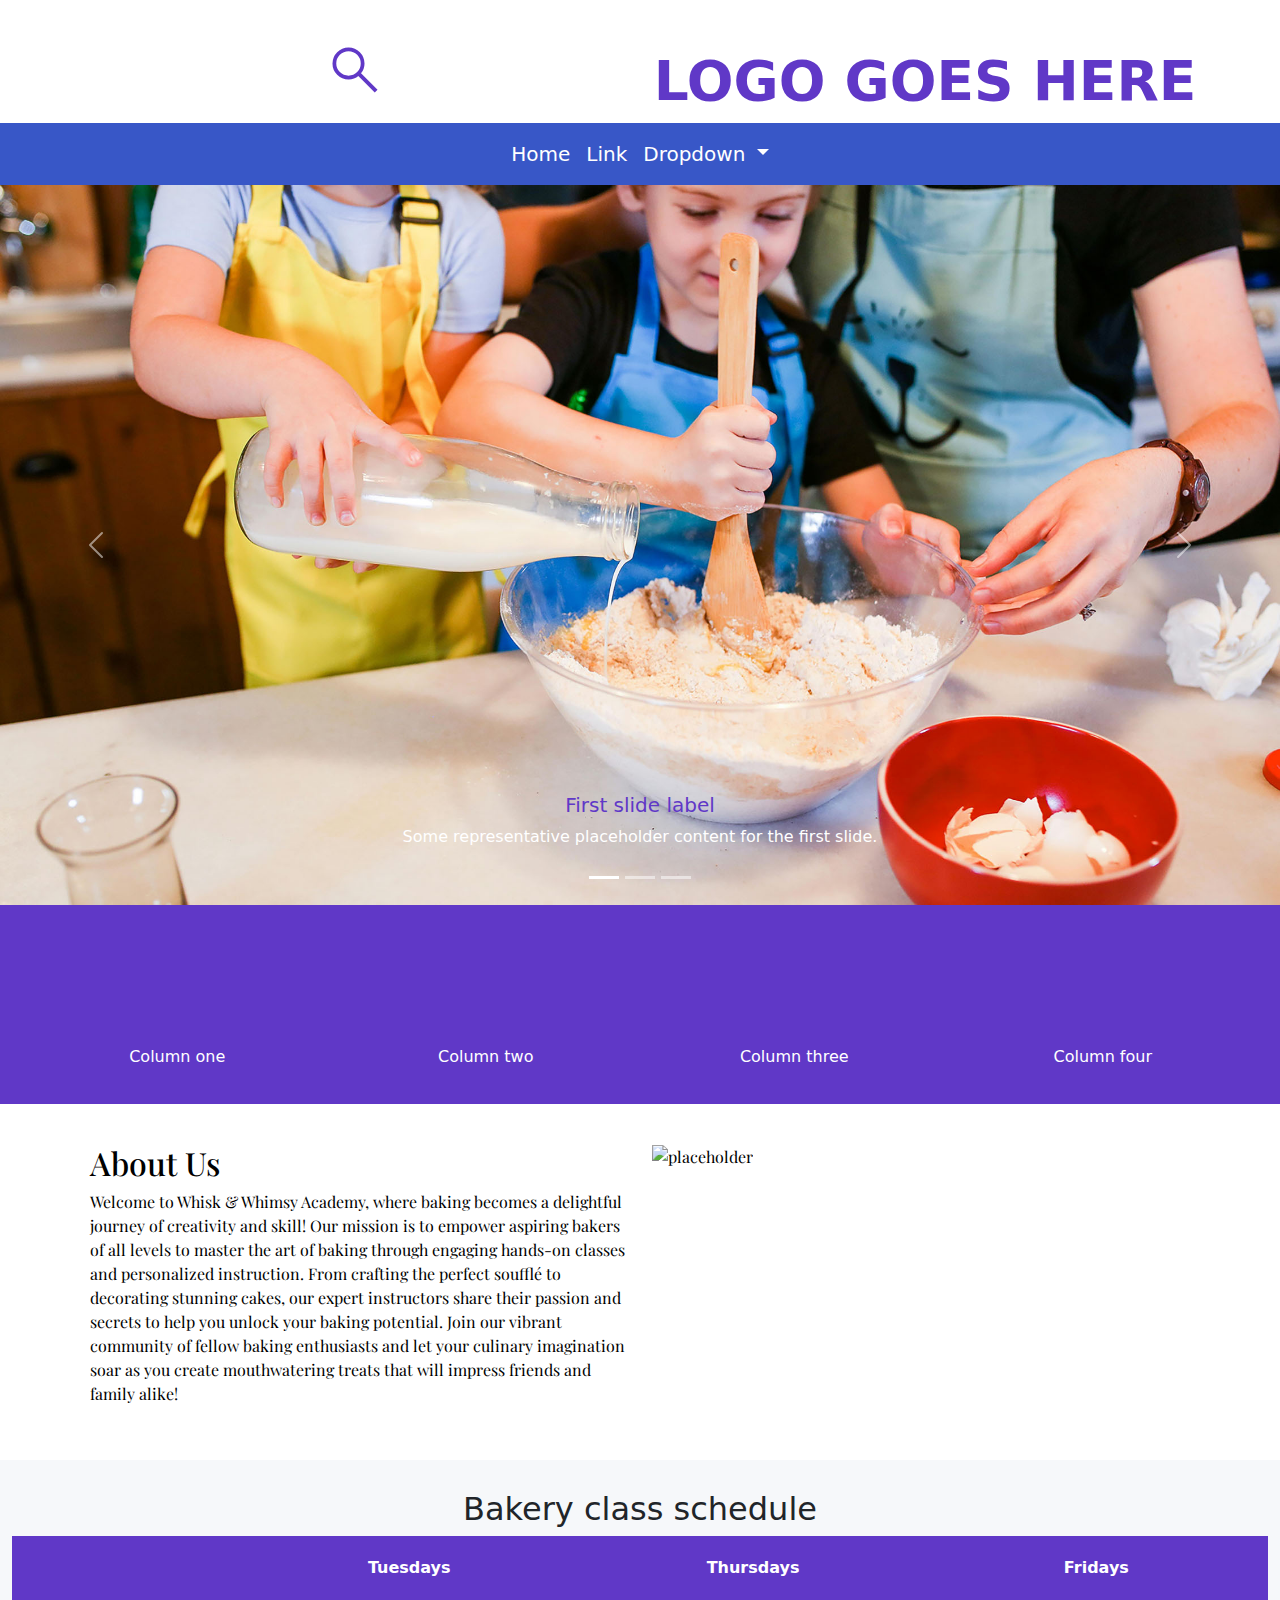
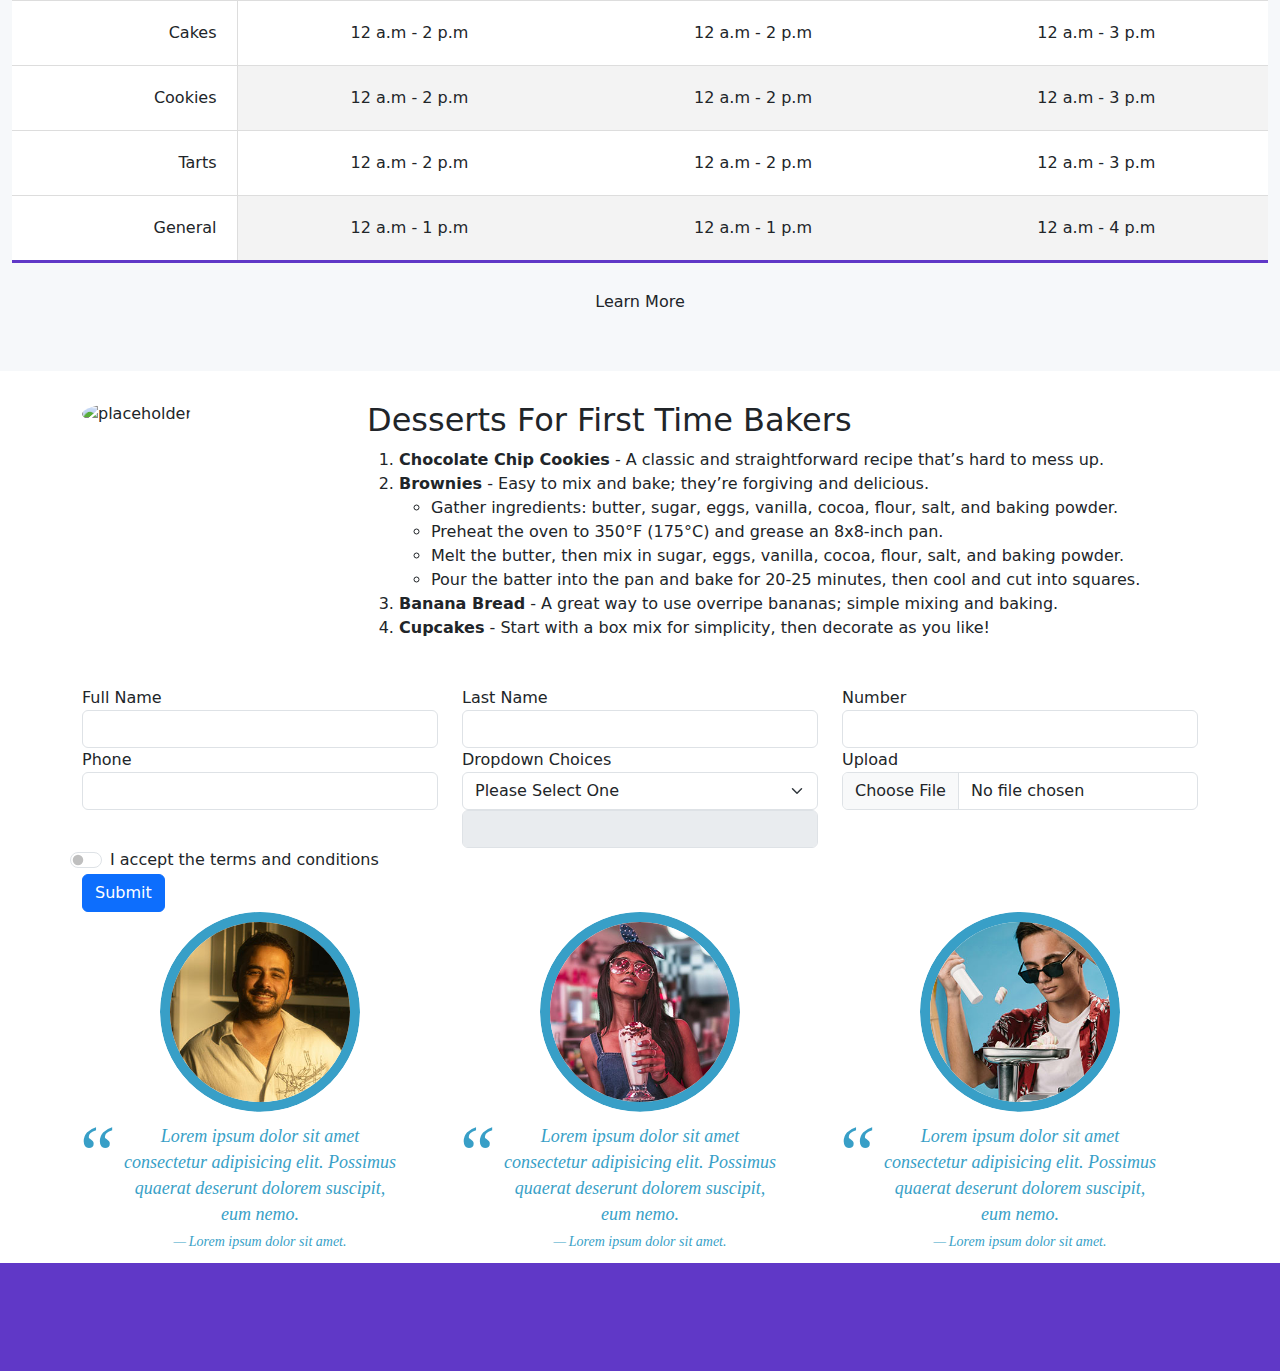
==== index.html @ 07175636 "fixed" ====
<!DOCTYPE html>
<html lang="en">
  <head>
    <meta charset="UTF-8" />
    <meta http-equiv="X-UA-Compatible" content="IE=edge" />
    <meta name="viewport" content="width=device-width, initial-scale=1.0" />
    <title>Baking Desserts</title>

    <!-- Bootstrap CSS CDN-->
    <link href="https://cdn.jsdelivr.net/npm/bootstrap@5.3.3/dist/css/bootstrap.min.css" rel="stylesheet" integrity="sha384-QWTKZyjpPEjISv5WaRU9OFeRpok6YctnYmDr5pNlyT2bRjXh0JMhjY6hW+ALEwIH" crossorigin="anonymous" />

    <!-- Font Awesome CSS CDN -->
    <link rel="stylesheet" href="https://cdnjs.cloudflare.com/ajax/libs/font-awesome/6.6.0/css/all.min.css" integrity="sha512-Kc323vGBEqzTmouAECnVceyQqyqdsSiqLQISBL29aUW4U/M7pSPA/gEUZQqv1cwx4OnYxTxve5UMg5GT6L4JJg==" crossorigin="anonymous" referrerpolicy="no-referrer" />

    <!-- Google Icons CSS CDN -->
    <link rel="stylesheet" href="https://fonts.googleapis.com/css2?family=Material+Symbols+Outlined:opsz,wght,FILL,GRAD@20..48,100..700,0..1,-50..200&icon_names=search" />

    <!-- Algolia CSS -->
    <link rel="stylesheet" href="https://cdn.jsdelivr.net/npm/@algolia/algoliasearch-netlify-frontend@1/dist/algoliasearchNetlify.css" />

    <!-- Local CSS -->
    <link href="css/styles.css" rel="stylesheet" />
  </head>
  <body>
    <header>
      <!-- Begin Offcanvas-->
      <div class="offcanvas offcanvas-start" tabindex="-1" id="offcanvasExample" aria-labelledby="offcanvasExampleLabel">
        <div class="offcanvas-header">
          <h5 class="offcanvas-title" id="offcanvasExampleLabel">Offcanvas</h5>
          <button type="button" class="btn-close" data-bs-dismiss="offcanvas" aria-label="Close"></button>
        </div>
        <div class="offcanvas-body">
          <div>
            Some text as placeholder. In real life you can have the elements you have chosen. Like, text, images, lists, etc.
            <div id="search"></div>
            <!--
            <form class="d-flex" role="search">
              <input class="form-control me-2" type="search" placeholder="Search" aria-label="Search" />
              <button class="btn btn-outline-success" type="submit">Search</button>
            </form>
          --></div>
        </div>
      </div>
      <!-- End Offcanvas-->

      <!-- Begin Top Section -->
      <div class="container text-center top-logo">
        <div class="row">
          <div class="col-12 col-md-6">
            <span class="material-symbols-outlined"><a data-bs-toggle="offcanvas" href="#offcanvasExample" role="button" aria-controls="offcanvasExample"> search </a></span>
          </div>
          <div class="col-12 col-md-6">LOGO GOES HERE</div>
        </div>
      </div>
      <!-- End Top Section -->

      <!-- Begins Top Navbar -->
      <nav class="navbar navbar-expand-lg bg-body-tertiary">
        <div class="container-fluid">
          <button class="navbar-toggler" type="button" data-bs-toggle="collapse" data-bs-target="#navbarSupportedContent" aria-controls="navbarSupportedContent" aria-expanded="false" aria-label="Toggle navigation">
            <span class="navbar-toggler-icon"></span>
          </button>
          <div class="collapse navbar-collapse justify-content-center" id="navbarSupportedContent">
            <ul class="navbar-nav mb-2 mb-lg-0">
              <li class="nav-item">
                <a class="nav-link active" aria-current="page" href="#">Home</a>
              </li>
              <li class="nav-item">
                <a class="nav-link" href="#">Link</a>
              </li>
              <li class="nav-item dropdown">
                <a class="nav-link dropdown-toggle" href="#" role="button" data-bs-toggle="dropdown" aria-expanded="false"> Dropdown </a>
                <ul class="dropdown-menu">
                  <li><a class="dropdown-item" href="#">Action</a></li>
                  <li><a class="dropdown-item" href="#">Another action</a></li>
                  <li><hr class="dropdown-divider" /></li>
                  <li><a class="dropdown-item" href="#">Something else here</a></li>
                </ul>
              </li>
            </ul>
          </div>
        </div>
      </nav>
      <!-- Ends Top Navbar -->
    </header>

    <main>
      <!-- Begins Carousel-->
      <div id="carouselExampleCaptions" class="carousel slide">
        <div class="carousel-indicators">
          <button type="button" data-bs-target="#carouselExampleCaptions" data-bs-slide-to="0" class="active" aria-current="true" aria-label="Slide 1"></button>
          <button type="button" data-bs-target="#carouselExampleCaptions" data-bs-slide-to="1" aria-label="Slide 2"></button>
          <button type="button" data-bs-target="#carouselExampleCaptions" data-bs-slide-to="2" aria-label="Slide 3"></button>
        </div>
        <div class="carousel-inner">
          <div class="carousel-item active">
            <img src="images/carousel-1.jpg" class="d-block w-100" alt="..." />
            <div class="carousel-caption d-none d-md-block">
              <h5>First slide label</h5>
              <p>Some representative placeholder content for the first slide.</p>
            </div>
          </div>
          <div class="carousel-item">
            <img src="images/carousel-2.jpg" class="d-block w-100" alt="..." />
            <div class="carousel-caption d-none d-md-block">
              <h5>Second slide label</h5>
              <p>Some representative placeholder content for the second slide.</p>
            </div>
          </div>
          <div class="carousel-item">
            <img src="images/carousel-3.jpg" class="d-block w-100" alt="..." />
            <div class="carousel-caption d-none d-md-block">
              <h5>Third slide label</h5>
              <p>Some representative placeholder content for the third slide.</p>
            </div>
          </div>
        </div>
        <button class="carousel-control-prev" type="button" data-bs-target="#carouselExampleCaptions" data-bs-slide="prev">
          <span class="carousel-control-prev-icon" aria-hidden="true"></span>
          <span class="visually-hidden">Previous</span>
        </button>
        <button class="carousel-control-next" type="button" data-bs-target="#carouselExampleCaptions" data-bs-slide="next">
          <span class="carousel-control-next-icon" aria-hidden="true"></span>
          <span class="visually-hidden">Next</span>
        </button>
      </div>
      <!-- Ends Carousel-->

      <!-- Begin Font Awesome Row -->
      <div class="container-fluid text-center fa-row">
        <div class="row">
          <div class="col-12 col-xxs-12 col-xs-6 col-sm-6 col-md-6 col-lg-3 col-xl-3 col-xxl-3">
            <i class="fa-solid fa-cake-candles fa-row-icon"></i>
            <br />Column one
          </div>
          <div class="col-12 col-xxs-12 col-xs-6 col-sm-6 col-md-6 col-lg-3 col-xl-3 col-xxl-3">
            <i class="fa-solid fa-cookie fa-row-icon"></i>
            <br />Column two
          </div>
          <div class="col-12 col-xxs-12 col-xs-6 col-sm-6 col-md-6 col-lg-3 col-xl-3 col-xxl-3">
            <i class="fa-solid fa-ice-cream fa-row-icon"></i>
            <br />Column three
          </div>
          <div class="col-12 col-xxs-12 col-xs-6 col-sm-6 col-md-6 col-lg-3 col-xl-3 col-xxl-3">
            <i class="fa-solid fa-stroopwafel fa-row-icon"></i>
            <br />Column four
          </div>
        </div>
      </div>
      <!-- End Font Awesome Row -->

      <!-- Begin First Paragraph -->
      <div class="container first-paragrah-div">
        <div class="row">
          <div class="col-12 col-xxs-12 col-xs-12 col-md-6 col-lg-6 col-xl-6 col-xxl-6">
            <h2>About Us</h2>
            <p>Welcome to Whisk & Whimsy Academy, where baking becomes a delightful journey of creativity and skill! Our mission is to empower aspiring bakers of all levels to master the art of baking through engaging hands-on classes and personalized instruction. From crafting the perfect soufflé to decorating stunning cakes, our expert instructors share their passion and secrets to help you unlock your baking potential. Join our vibrant community of fellow baking enthusiasts and let your culinary imagination soar as you create mouthwatering treats that will impress friends and family alike!</p>
          </div>
          <div class="col-12 col-xxs-12 col-xs-12 col-md-6 col-lg-6 col-xl-6 col-xxl-6">
            <img src="https://dummyimage.com/600x400/cf9a50/fff.jpg" alt="placeholder" class="first-paragraph-img img-responsive" />
          </div>
        </div>
      </div>
      <!-- End First Paragraph -->
      <!-- Begin Table -->
      <div class="container-fluid schedule-section table-responsive">
        <div class="containter">
          <div class="row">
            <div class="col-12">
              <h2 class="text-center">Bakery class schedule</h2>

              <table class="content-table">
                <thead>
                  <tr>
                    <th>&nbsp;</th>
                    <th>Tuesdays</th>
                    <th>Thursdays</th>
                    <th>Fridays</th>
                  </tr>
                </thead>

                <tbody>
                  <tr>
                    <td>Cakes</td>
                    <td>12 a.m - 2 p.m</td>
                    <td>12 a.m - 2 p.m</td>
                    <td>12 a.m - 3 p.m</td>
                  </tr>

                  <tr>
                    <td>Cookies</td>
                    <td>12 a.m - 2 p.m</td>
                    <td>12 a.m - 2 p.m</td>
                    <td>12 a.m - 3 p.m</td>
                  </tr>

                  <tr>
                    <td>Tarts</td>
                    <td>12 a.m - 2 p.m</td>
                    <td>12 a.m - 2 p.m</td>
                    <td>12 a.m - 3 p.m</td>
                  </tr>

                  <tr>
                    <td>General</td>
                    <td>12 a.m - 1 p.m</td>
                    <td>12 a.m - 1 p.m</td>
                    <td>12 a.m - 4 p.m</td>
                  </tr>
                </tbody>

                <tfoot class="text-center">
                  <tr>
                    <td colspan="4"><a href="#" class="btn btn-pirimary">Learn More</a></td>
                  </tr>
                </tfoot>
              </table>
            </div>
          </div>
        </div>
      </div>
      <!-- End Table -->

      <!-- Begin List -->
      <div class="container-fluid list-section">
        <div class="container">
          <div class="row">
            <div class="col-12 col-xxs-12 col-xs-12 col-md-12 col-lg-3 col-xl-3 col-xxl-3"><img src="https://dummyimage.com/400x400/cf9a50/fff.jpg" alt="placeholder" class="list-img img-responsive" /></div>
            <div class="col-12 col-xxs-12 col-xs-12 col-md-12 col-lg-9 col-xl-9 col-xxl-9">
              <h2>Desserts For First Time Bakers</h2>

              <ol>
                <li><strong>Chocolate Chip Cookies</strong> - A classic and straightforward recipe that’s hard to mess up.</li>
                <li>
                  <strong>Brownies</strong> - Easy to mix and bake; they’re forgiving and delicious.
                  <ul>
                    <li>Gather ingredients: butter, sugar, eggs, vanilla, cocoa, flour, salt, and baking powder.</li>
                    <li>Preheat the oven to 350°F (175°C) and grease an 8x8-inch pan.</li>
                    <li>Melt the butter, then mix in sugar, eggs, vanilla, cocoa, flour, salt, and baking powder.</li>
                    <li>Pour the batter into the pan and bake for 20-25 minutes, then cool and cut into squares.</li>
                  </ul>
                </li>
                <li><strong>Banana Bread</strong> - A great way to use overripe bananas; simple mixing and baking.</li>
                <li><strong>Cupcakes</strong> - Start with a box mix for simplicity, then decorate as you like!</li>
              </ol>
            </div>
          </div>
        </div>
      </div>
      <!-- End List -->

      <!-- Begin Contact Form -->
      <div class="container webform">
        <form data-netlify="true" method="post" enctype="multipart/form-data" class="needs-validation" novalidate>
          <div class="row">
            <div class="col-12 col-xxs-12 col-xs-12 col-md-4 col-lg-4 col-xl-4 col-xxl-4">
              <label for="first-name">Full Name</label>
              <input type="text" name="firstName" id="first-name" class="first-name form-control" required />
            </div>

            <div class="col-12 col-xxs-12 col-xs-12 col-md-4 col-lg-4 col-xl-4 col-xxl-4">
              <label for="last-name">Last Name</label>
              <input type="text" name="lastName" id="last-name" class="last-name form-control" required />
            </div>

            <div class="col-12 col-xxs-12 col-xs-12 col-md-4 col-lg-4 col-xl-4 col-xxl-4">
              <label for="number">Number</label>
              <input type="number" name="number" id="number" class="number form-control" required value="" min="20" max="120" />
            </div>

            <div class="col-12 col-xxs-12 col-xs-12 col-md-4 col-lg-4 col-xl-4 col-xxl-4">
              <label for="tel">Phone</label>
              <input type="tel" name="tel" id="tel" class="tel form-control" required value="" />
            </div>

            <div class="col-12 col-xxs-12 col-xs-12 col-md-4 col-lg-4 col-xl-4 col-xxl-4">
              <label>Dropdown Choices</label><br />
              <select name="dropdownChoices" id="dropdown-Choices" required class="form-select">
                <option value="">Please Select One</option>
                <option value="Choice One">Choice One</option>
                <option value="Choice Two">Choice Two</option>
                <option value="Choice Three">Choice Three</option>
                <option value="CUSTOM">CUSTOM</option>
              </select>
              <input type="text" id="custom" class="form-control" disabled />
            </div>

            <div class="col-12 col-xxs-12 col-xs-12 col-md-4 col-lg-4 col-xl-4 col-xxl-4">
              <label for="upload">Upload</label>
              <input type="file" name="upload" accept=".jpg" class="form-control" />
            </div>

            <div class="col-12 form-check form-switch">
              <input type="checkbox" id="term-and-conditions" name="terms" value="Yes" class="form-check-input" required />
              <label>I accept the terms and conditions</label>
            </div>

            <div class="col-12">
              <input type="submit" name="submit" class="btn btn-primary" />
            </div>
          </div>
        </form>
      </div>
      <!-- End Contact Form -->

      <!-- Begin Headshots -->
      <div class="container text-center headshot">
        <div class="row">
          <div class="col-12 col-xxs-12 col-xs-12 col-md-4 col-lg-4 col-xl-4 col-xxl-4">
            <img src="images/headshots/headshot-1.jpg" alt="placeholder" class="cropped" />
            <blockquote>
              Lorem ipsum dolor sit amet consectetur adipisicing elit. Possimus quaerat deserunt dolorem suscipit, eum nemo.
              <cite>Lorem ipsum dolor sit amet.</cite>
            </blockquote>
          </div>
          <div class="col-12 col-xxs-12 col-xs-12 col-md-4 col-lg-4 col-xl-4 col-xxl-4">
            <img src="images/headshots/headshot-2.jpg" alt="placeholder" class="cropped" />
            <blockquote>
              Lorem ipsum dolor sit amet consectetur adipisicing elit. Possimus quaerat deserunt dolorem suscipit, eum nemo.
              <cite>Lorem ipsum dolor sit amet.</cite>
            </blockquote>
          </div>
          <div class="col-12 col-xxs-12 col-xs-12 col-md-4 col-lg-4 col-xl-4 col-xxl-4">
            <img src="images/headshots/headshot-3.jpg" alt="placeholder" class="cropped" />
            <blockquote>
              Lorem ipsum dolor sit amet consectetur adipisicing elit. Possimus quaerat deserunt dolorem suscipit, eum nemo.
              <cite>Lorem ipsum dolor sit amet.</cite>
            </blockquote>
          </div>
        </div>
      </div>
      <!-- End Headshots -->
    </main>

    <!-- Begin Footer -->
    <footer>
      <div class="container-fluid text-center footer-row">
        <div class="row">
          <div class="col-12">
            <a href="#"><i class="fa-brands fa-square-x-twitter fa-social-media"></i></a>
            <a href="#"><i class="fa-brands fa-square-youtube fa-social-media"></i></a>
            <a href="#"><i class="fa-brands fa-square-facebook fa-social-media"></i></a>
            <a href="#"><i class="fa-brands fa-square-instagram fa-social-media"></i></a>
          </div>
        </div>
      </div>
    </footer>
    <!-- End Footer -->
    <!-- JavaScript goes here -->
    <div>
      <!-- Boostsrap JS CDN -->
      <script src="https://cdn.jsdelivr.net/npm/bootstrap@5.3.3/dist/js/bootstrap.bundle.min.js" integrity="sha384-YvpcrYf0tY3lHB60NNkmXc5s9fDVZLESaAA55NDzOxhy9GkcIdslK1eN7N6jIeHz" crossorigin="anonymous"></script>

      <!-- Algolia JS -->
      <script type="text/javascript" src="https://cdn.jsdelivr.net/npm/@algolia/algoliasearch-netlify-frontend@1/dist/algoliasearchNetlify.js"></script>
      <script type="text/javascript">
        algoliasearchNetlify({
          appId: "MBKHU01IX5",
          apiKey: "d85d1ff1271d1045b292ce2a9e146057",
          siteId: "c4b92352-785a-4a88-905c-592b48d2d70f",
          branch: "main",
          selector: "#search",
        });
      </script>
    </div>
  </body>
</html>
---- css/styles.css ----
@import url('https://fonts.googleapis.com/css2?family=Playfair+Display:ital,wght@0,400..900;1,400..900&display=swap');
@import 'global.css';
@import 'main.css';

.fa-row {
    background-color: var(--dominantColor) !important;
    padding: 35px;
    color: #ffffff
}

.fa-row-icon {
    font-size: 70px;
    color: #ffffff;
}

.fa-row-icon:hover {
    transform: scale(1.1);
}

.first-paragrah-div {
    position: relative;
    background-color: #ffffff;
    color: #000000;
    font-weight: normal;
    font-size: 16px;
    padding: 20px;
    height: auto;
    margin-top: 20px;
    margin-bottom: 18px;
    font-family: "Playfair Display", serif;
    margin-left: auto;
    margin-right: auto;
}

/* Table */
.content-table {
    border-collapse: collapse;
    width: 100%;
    /*max-width: 1000px;*/
    margin: auto;
    text-align: center; 
  }
  .content-table th, .content-table td {
    padding: 20px; 
  }
  .content-table thead tr {
    border-bottom: 1px solid #dddddd;
    background-color: var(--dominantColor) !important;
    color: #ffffff;
  }
  .content-table tbody tr {
    border-bottom: 1px solid #dddddd;
    background-color: #ffffff;
  }
  .content-table tbody tr:nth-of-type(even) {
    background-color: #f3f3f3;
  }
  .content-table tbody tr:nth-of-type(odd) {
    background-color: #ffffff;
  }
  .content-table tbody tr:last-of-type {
    border-bottom: 3px solid var(--dominantColor) !important;
    
  }
  .content-table tbody tr td:first-of-type {
    background-color: #ffffff;
    text-align: right;
    border-right: 1px solid #dddddd; 
  }

  .schedule-section {
    background-color: #f6f8fa;
    padding-top: 30px;
    padding-bottom: 30px;
  }
  

  @media screen and (max-width:768px) {

    .first-paragraph-img {
      width: 100%;
    }

  }

  .list-section {
    padding-top: 30px;
    padding-bottom: 30px;
  }

  .list-img {
    width: 300px;
    height: 300px;
    border-radius: 50%;
  }
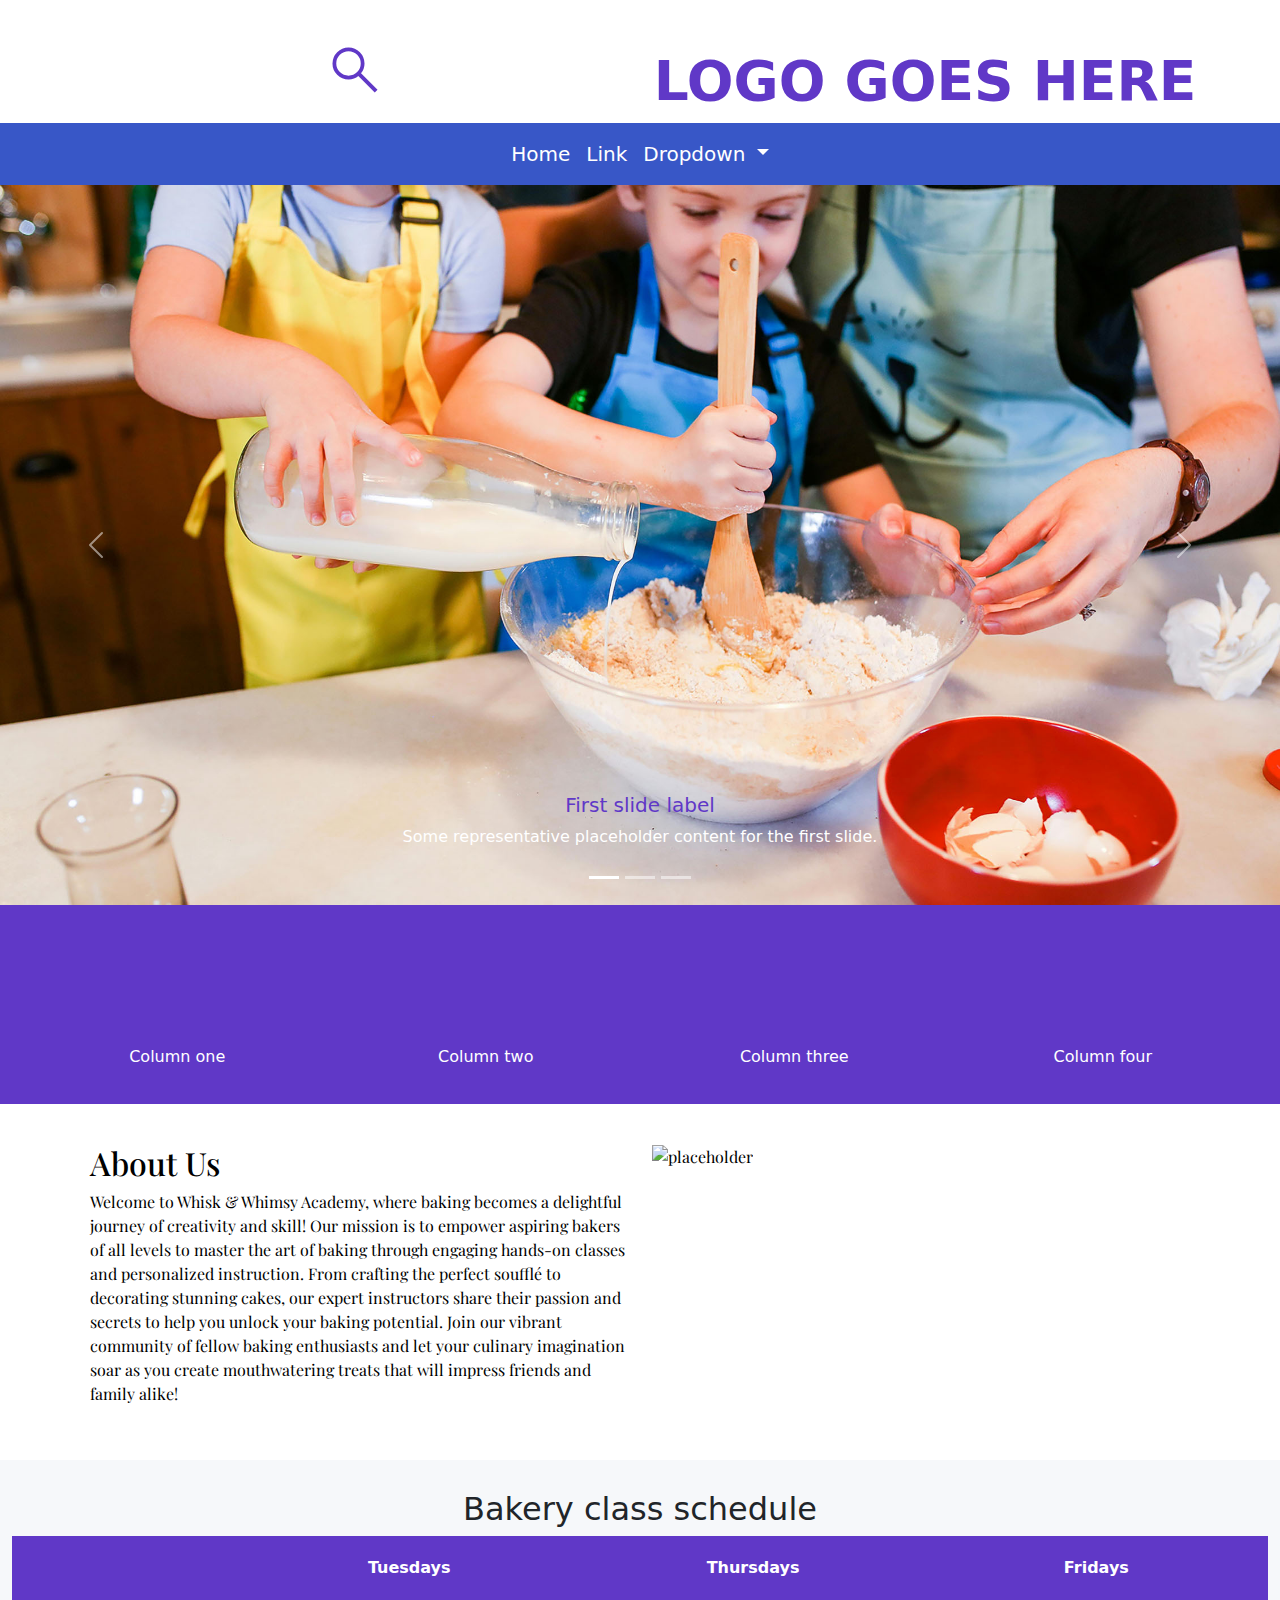
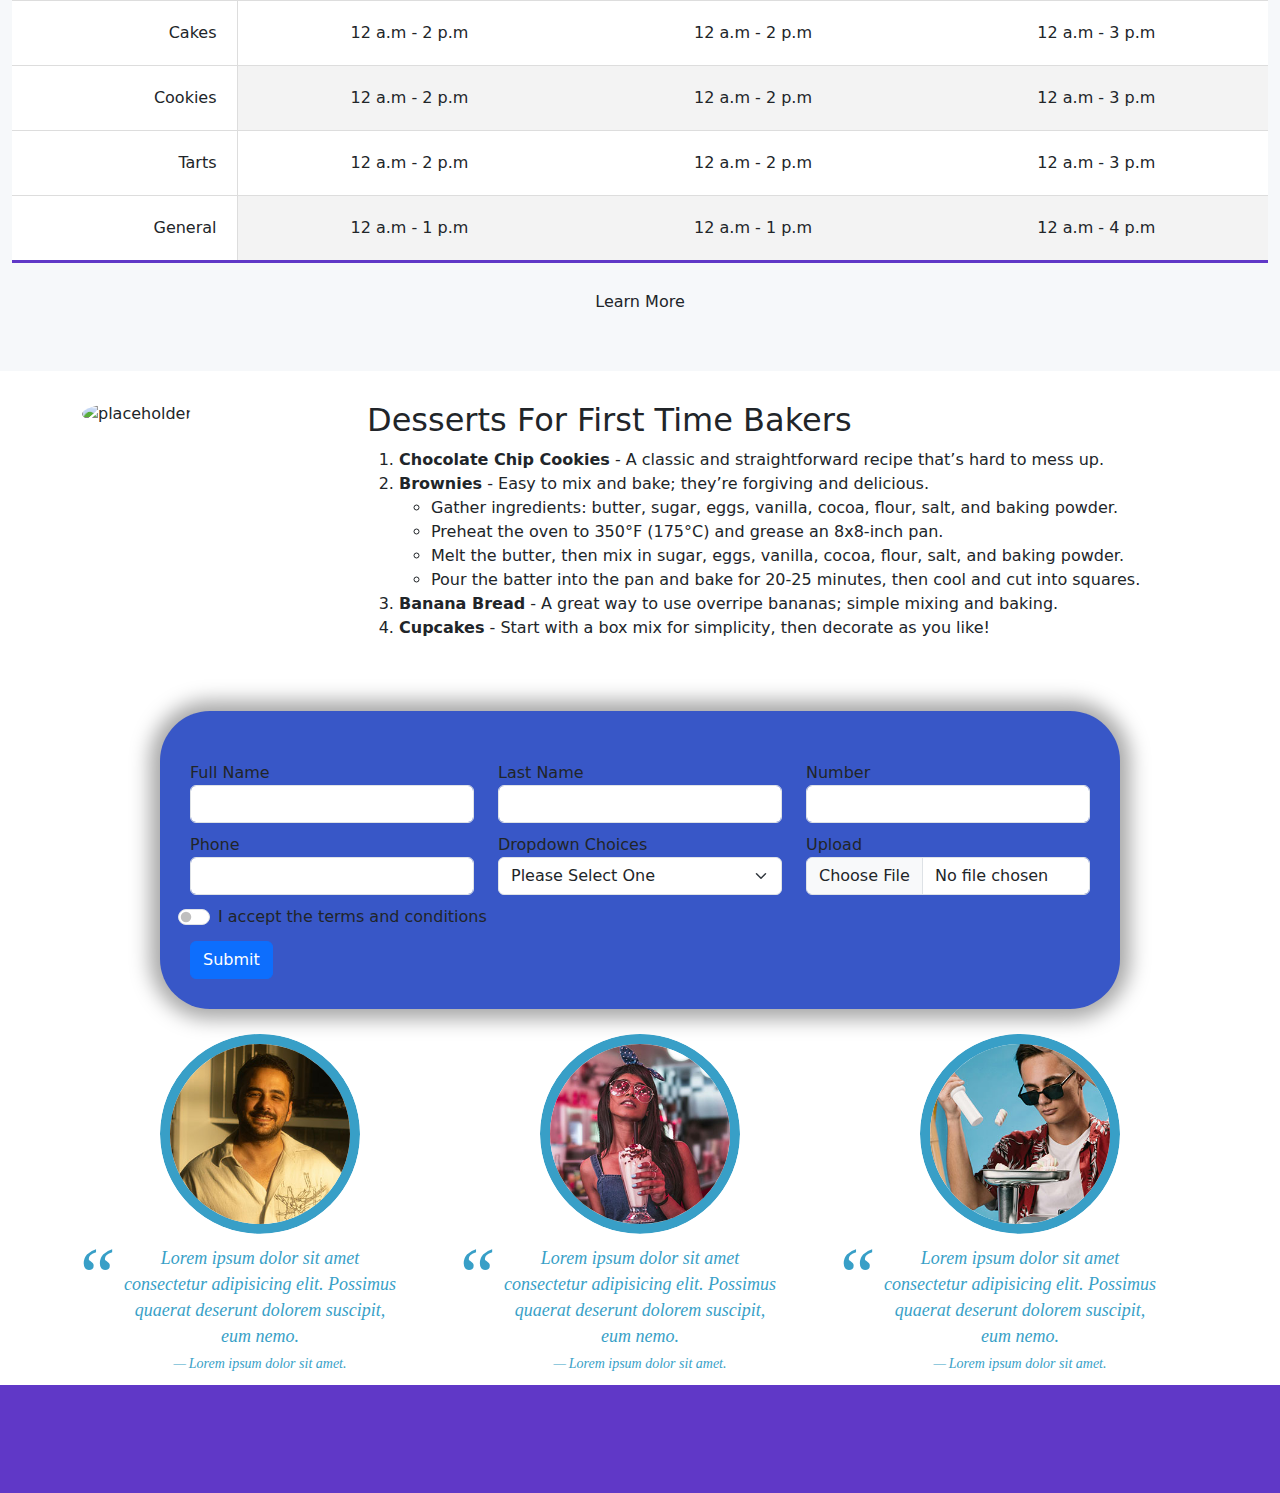
==== commit 08bb881b: "updated" ====
--- a/index.html
+++ b/index.html
@@ -20,6 +20,9 @@
 
     <!-- Local CSS -->
     <link href="css/styles.css" rel="stylesheet" />
+
+    <!-- Local CSS -->
+    <link href="css/form.css" rel="stylesheet" />
   </head>
   <body>
     <header>
@@ -362,6 +365,8 @@
           selector: "#search",
         });
       </script>
+
+      <script type="text/javascript" src="js/form.js"></script>
     </div>
   </body>
 </html>
--- a/css/form.css
+++ b/css/form.css
@@ -0,0 +1,25 @@
+.webform {
+    position: relative;
+    margin: auto;
+    background-color: var(--secondaryColor) !important;
+    padding: 30px;
+    margin-top: 25px;
+    margin-bottom: 25px;
+    box-shadow: 0px 0px 20px 10px rgba(0,0,0,0.35); /* vertical, horizontal, blur, spread, color+opacity*/
+    border-radius: 50px;
+    width: 75%;
+}
+
+.webform div {
+    margin-top: 10px;
+}
+
+#custom {
+    display: none;
+    margin-top: 5px;
+}
+
+.radio, .checkbox {
+    width: 20px !important;
+    height: 20px !important;
+}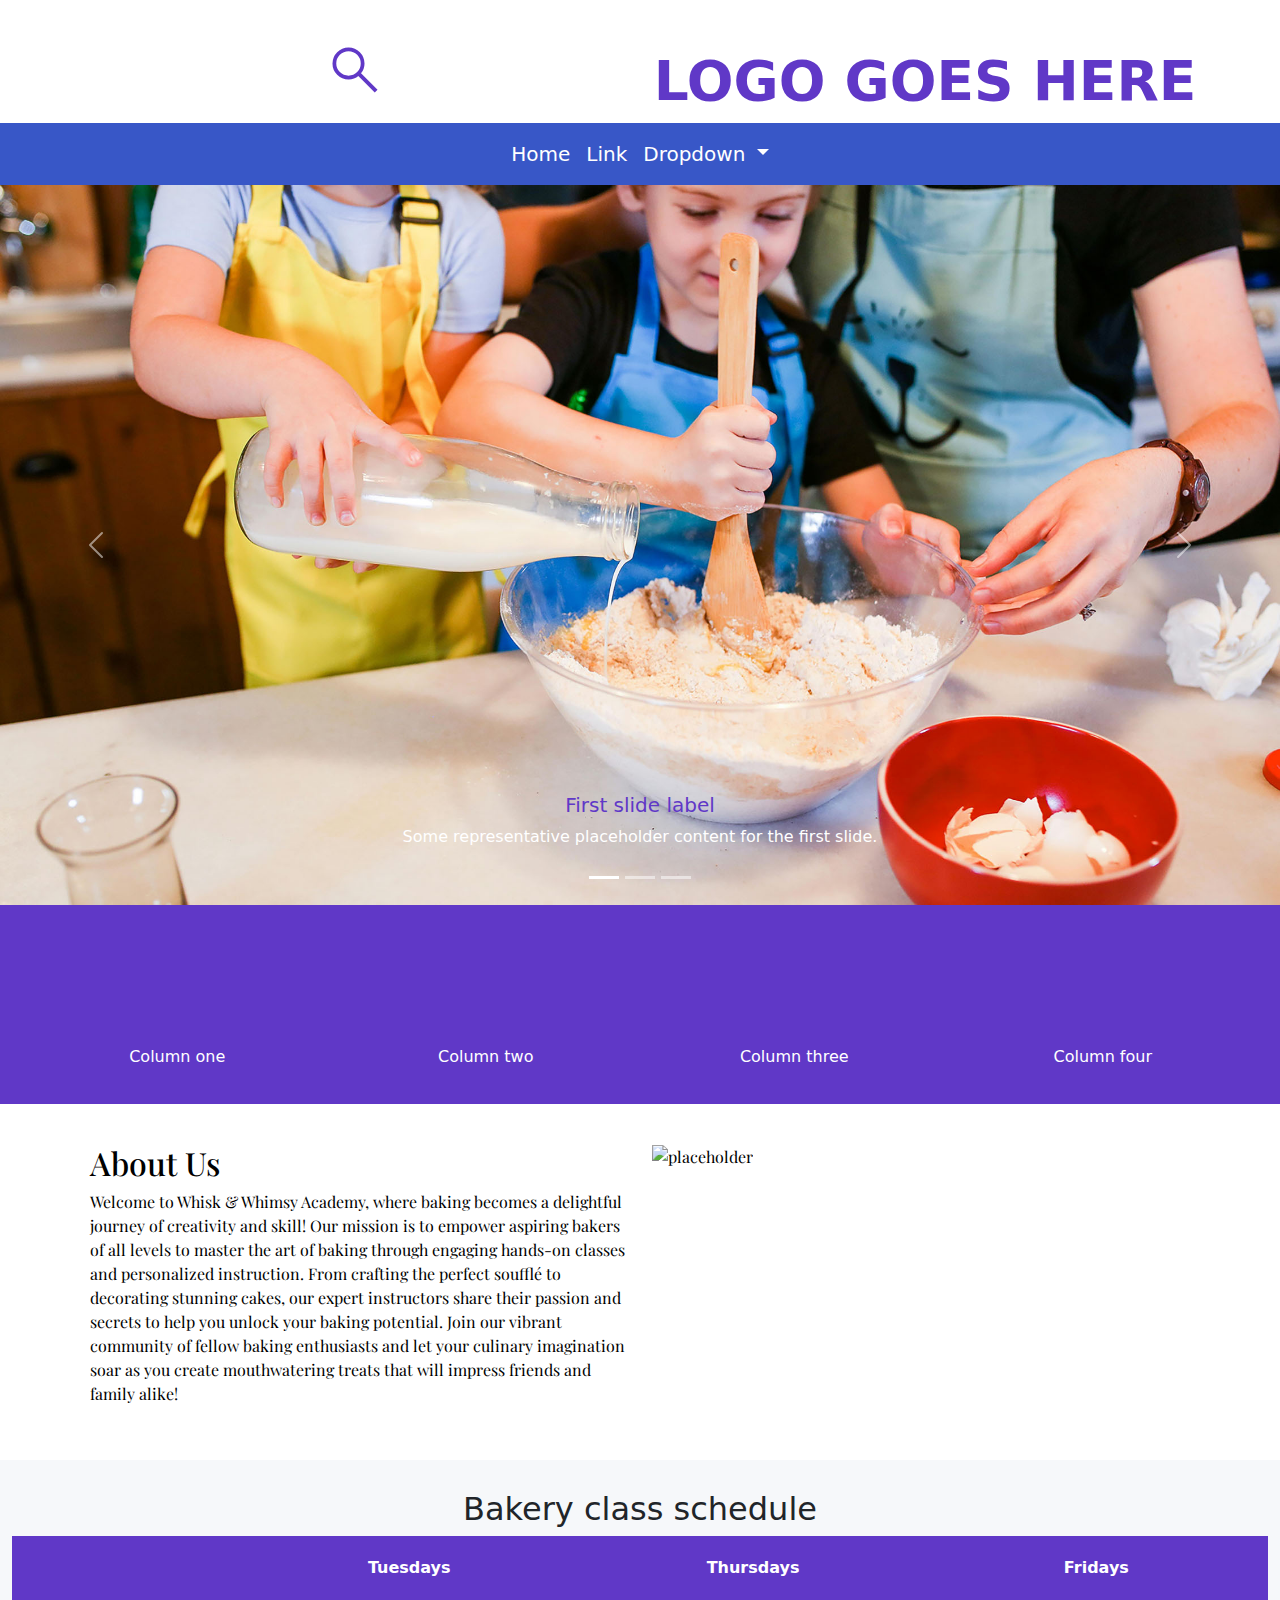
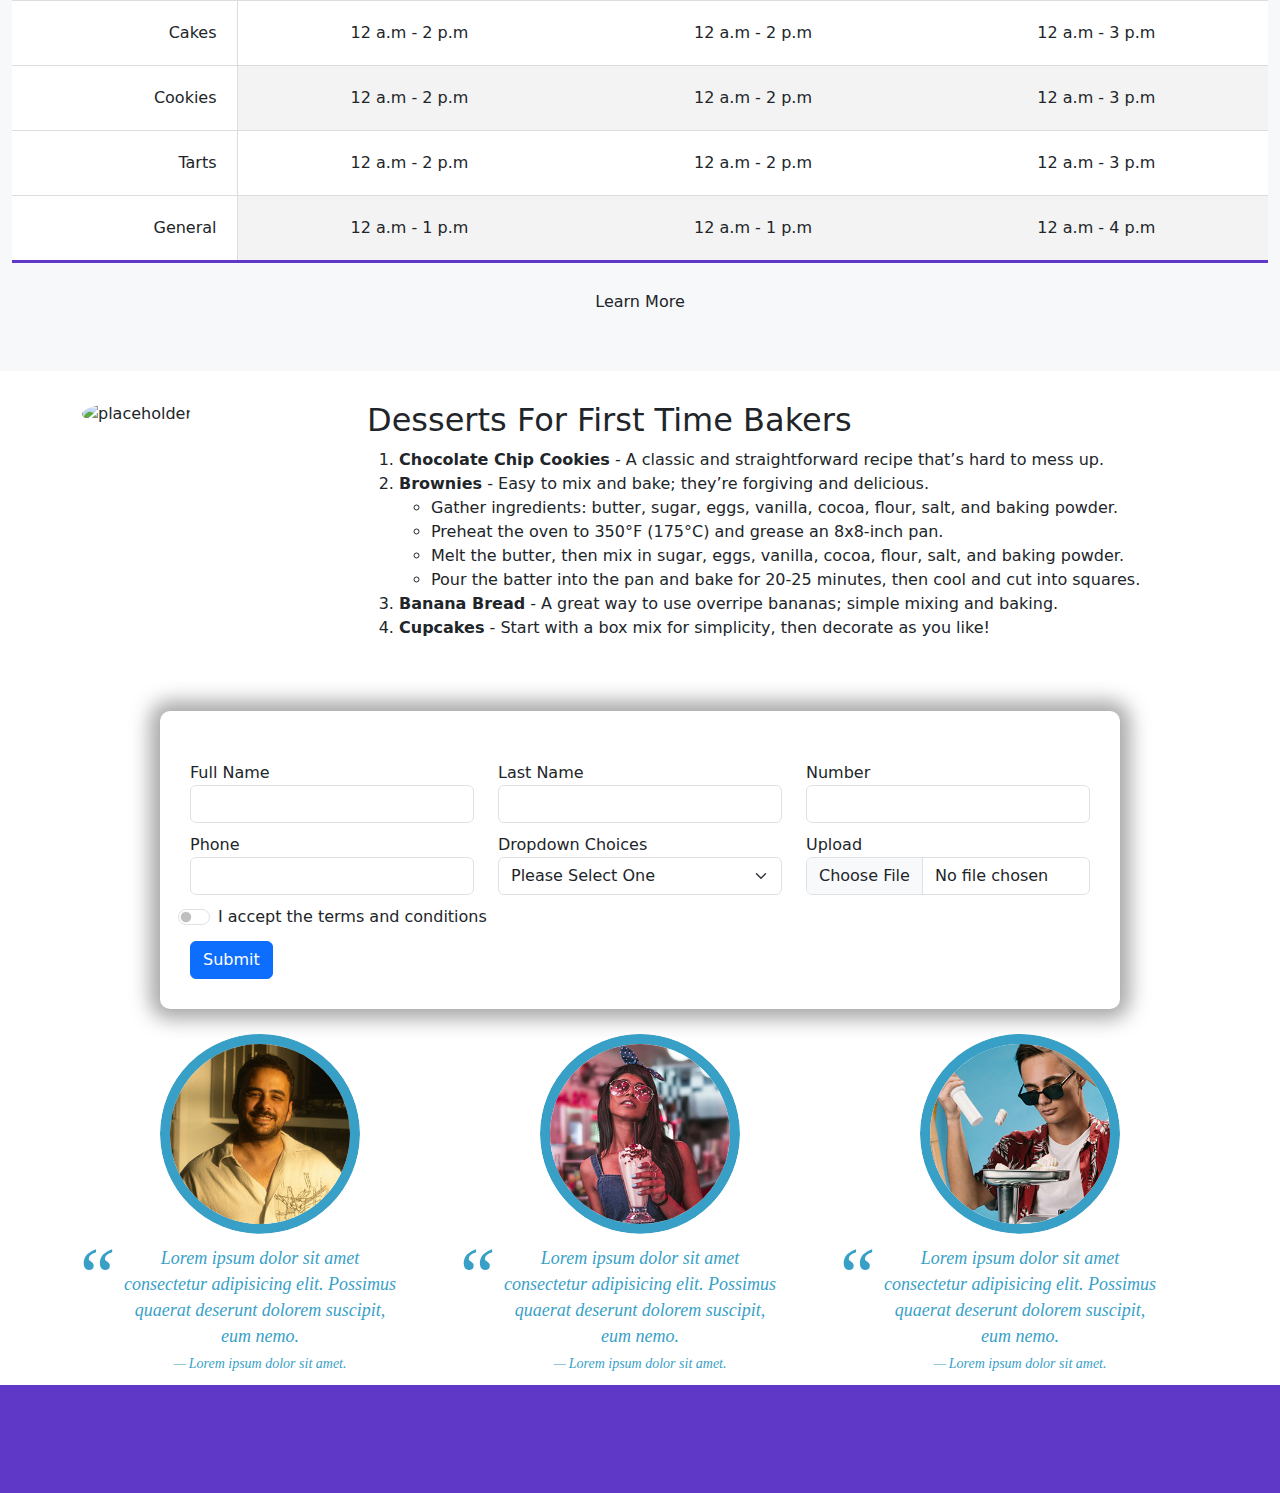
==== commit d4e74562: "updated JS" ====
--- a/index.html
+++ b/index.html
@@ -273,19 +273,19 @@
 
             <div class="col-12 col-xxs-12 col-xs-12 col-md-4 col-lg-4 col-xl-4 col-xxl-4">
               <label for="tel">Phone</label>
-              <input type="tel" name="tel" id="tel" class="tel form-control" required value="" />
+              <input type="tel" name="tel" id="phone" class="tel form-control" required value="" />
             </div>
 
             <div class="col-12 col-xxs-12 col-xs-12 col-md-4 col-lg-4 col-xl-4 col-xxl-4">
               <label>Dropdown Choices</label><br />
-              <select name="dropdownChoices" id="dropdown-Choices" required class="form-select">
+              <select name="dropdownChoices" id="dropdown-choices" required class="form-select">
                 <option value="">Please Select One</option>
                 <option value="Choice One">Choice One</option>
                 <option value="Choice Two">Choice Two</option>
                 <option value="Choice Three">Choice Three</option>
-                <option value="CUSTOM">CUSTOM</option>
+                <option value="CUSTOM">OTHER</option>
               </select>
-              <input type="text" id="custom" class="form-control" disabled />
+              <input type="text" name="custom" id="custom" class="form-control" disabled />
             </div>
 
             <div class="col-12 col-xxs-12 col-xs-12 col-md-4 col-lg-4 col-xl-4 col-xxl-4">
@@ -299,7 +299,7 @@
             </div>
 
             <div class="col-12">
-              <input type="submit" name="submit" class="btn btn-primary" />
+              <input type="submit" name="submit" id="submit" class="btn btn-primary" />
             </div>
           </div>
         </form>
--- a/css/form.css
+++ b/css/form.css
@@ -1,12 +1,12 @@
 .webform {
     position: relative;
     margin: auto;
-    background-color: var(--secondaryColor) !important;
+    background-color: var(--primaryColor) !important;
     padding: 30px;
     margin-top: 25px;
     margin-bottom: 25px;
     box-shadow: 0px 0px 20px 10px rgba(0,0,0,0.35); /* vertical, horizontal, blur, spread, color+opacity*/
-    border-radius: 50px;
+    border-radius: 10px;
     width: 75%;
 }
 
